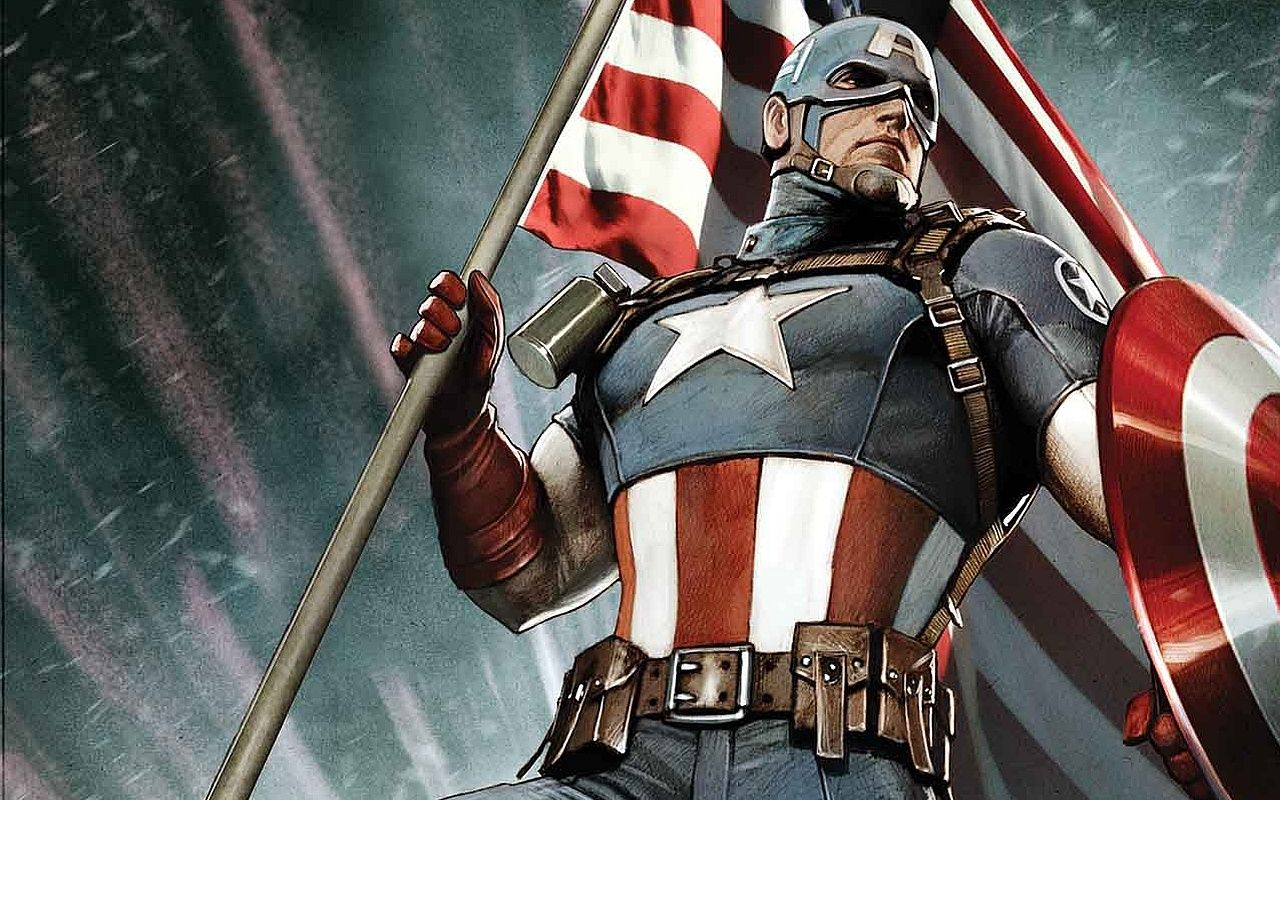
==== trail2/index.html @ 605866d4 "first commit in this trail" ====
<!doctype html>
<!-- Website template by freewebsitetemplates.com -->
<html>
<head>
	<meta charset="UTF-8">
	<meta name="viewport" content="width=device-width, initial-scale=1.0">
	<title>Spanish-Tourism</title>

	<link rel="stylesheet" href="https://maxcdn.bootstrapcdn.com/bootstrap/3.3.7/css/bootstrap.min.css" integrity="sha384-BVYiiSIFeK1dGmJRAkycuHAHRg32OmUcww7on3RYdg4Va+PmSTsz/K68vbdEjh4u" crossorigin="anonymous">
	<link rel="stylesheet" href="https://cdnjs.cloudflare.com/ajax/libs/animate.css/3.5.2/animate.min.css">
	<link rel="stylesheet" href="css/style.css" type="text/css">
	<link href="https://fonts.googleapis.com/css?family=Noto+Serif|Pacifico|Raleway|Slabo+27px" rel="stylesheet">


	<script src="js/jquery-3.2.1.js"></script>
	<script src="https://maxcdn.bootstrapcdn.com/bootstrap/3.3.7/js/bootstrap.min.js" integrity="sha384-Tc5IQib027qvyjSMfHjOMaLkfuWVxZxUPnCJA7l2mCWNIpG9mGCD8wGNIcPD7Txa" crossorigin="anonymous"></script>
    <script src="js/wow.min.js"></script>
	<script type="text/javascript" src="js/ajax-utils.js"></script>
    <script src="js/script.js"></script>
</head>
<body>
	<div id="wrapper">
			
	</div>
</body>
</html>
---- trail2/css/style.css ----
*{

}

.wrapper{
	position: relative;
}

.intro{
	background:url(../images/background.jpg);
	height : 800px;
	color: white;
}

.intro-heading{
	position: absolute;
	top:200px;
	left:100px;
	visibility:hidden;
}

.logo{
	position: absolute;
	top: 20px;
	left: 20px;
}

.intro-heading h1{
	font-family: 'Slabo 27px', serif;
	color: #c6d4fb;
	font-size: 38px;
}

.intro-cont{
	position: absolute;
	font-family:'Pacifico', cursive;
	width: 300px;
	top:320px;
	left: 30px;
	visibility: hidden;
}

.intro-cont p{
	font-size: 18px;
}

.extra-cont{
	position: absolute;
	top: 10px;
	right: 10px;
	width: 250px;
	visibility: hidden;
}

.shield1{
	visibility: hidden;
	position: absolute;
}

.shield2{
	visibility: hidden;
	position: absolute;
}

.shield3{
	visibility: hidden;
	position: absolute;
}

.shield1.bounceIn{
	-webkit-animation-duration: 1s;
 	-webkit-animation-delay: 2s;
	-moz-animation-duration: 1s;
 	-moz-animation-delay: 2s;
	-o-animation-duration: 1s;
 	-o-animation-delay: 2s;
	animation-duration: 1s;
 	animation-delay: 2s;
}

.shield2.bounceIn{
	-webkit-animation-duration: 1s;
 	-webkit-animation-delay: 2s;
	-moz-animation-duration: 1s;
 	-moz-animation-delay: 2s;
	-o-animation-duration: 1s;
 	-o-animation-delay: 2s;
	animation-duration: 1s;
 	animation-delay: 2s;
}

.shield3.bounceIn{
	-webkit-animation-duration: 1s;
 	-webkit-animation-delay: 2s;
	-moz-animation-duration: 1s;
 	-moz-animation-delay: 2s;
	-o-animation-duration: 1s;
 	-o-animation-delay: 2s;
	animation-duration: 1s;
 	animation-delay: 2s;
}

.shield1 img{
	width: 200px;
}

.shield2 img{
	width: 200px;
}
.shield3 img{
	width: 200px;
}

.shield-container{
	position: relative;
}

.shield-text{
	position: absolute;
	top:85px;
	left: 60px;
	color: white;
	z-index: 2;
}

.shield-text p {
	color: #01fff2;
	font-weight: bolder;
	font-size: 22px;
}

.shield2 .shield-text{
	left: 48px;
}


.shield3 .shield-text{
	left: 75px;
}
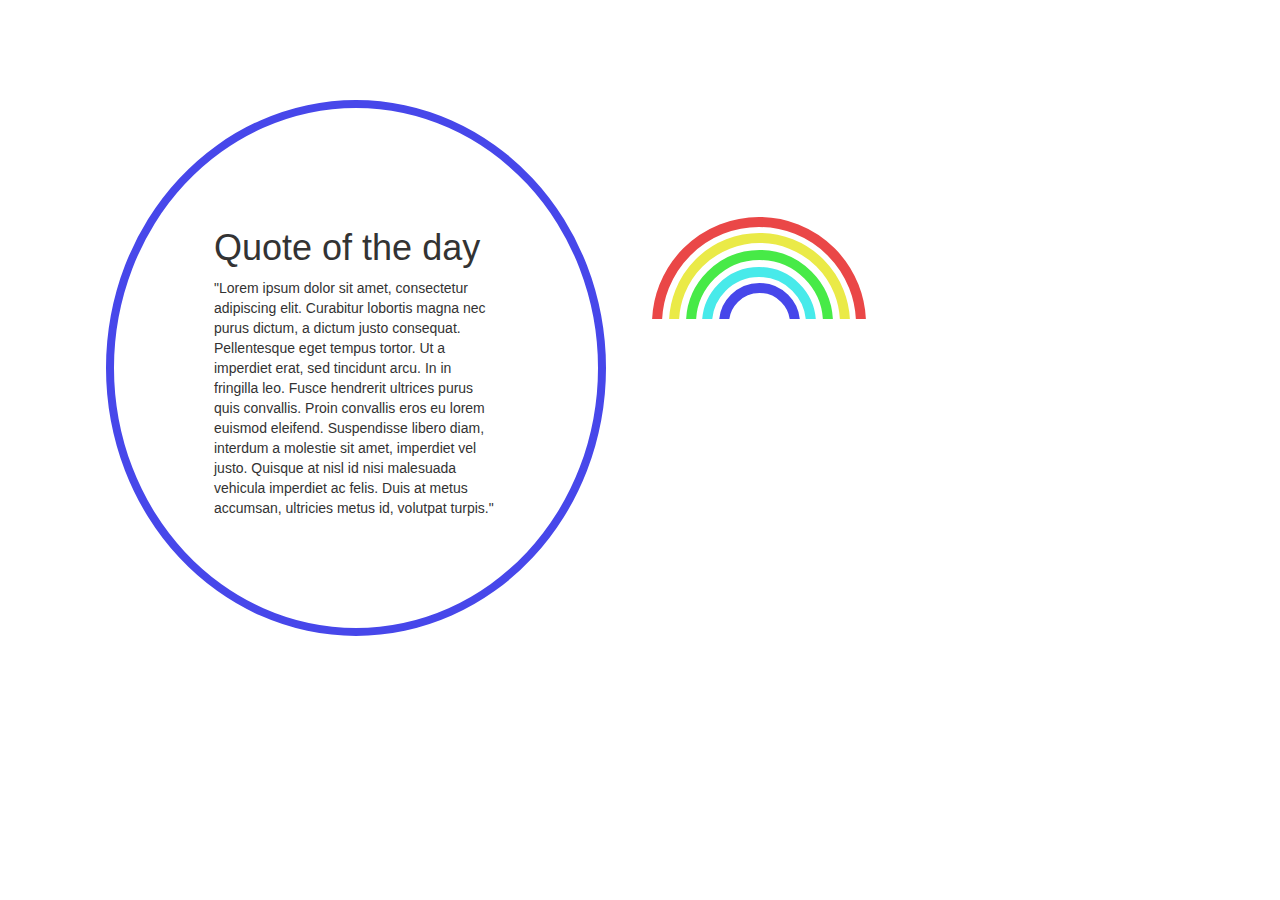
==== commit 1cad7331: "trail2" ====
--- a/trail2/index.html
+++ b/trail2/index.html
@@ -20,7 +20,34 @@
 </head>
 <body>
 	<div id="wrapper">
-			
+		<div class="loader">
+		
+			<div class="quote">
+				<div class="quote-head">
+					<h1>Quote of the day</h1>
+				</div>
+				<div class="quote-cont">
+					<p>"Lorem ipsum dolor sit amet, consectetur adipiscing elit. Curabitur lobortis magna nec purus dictum, a dictum justo consequat. Pellentesque eget tempus tortor. Ut a imperdiet erat, sed tincidunt arcu. In in fringilla leo. Fusce hendrerit ultrices purus quis convallis. Proin convallis eros eu lorem euismod eleifend. Suspendisse libero diam, interdum a molestie sit amet, imperdiet vel justo. Quisque at nisl id nisi malesuada vehicula imperdiet ac felis. Duis at metus accumsan, ultricies metus id, volutpat turpis."</p>				
+				</div>
+			</div>
+			<div class="cssload-loader-inner">
+				<div class="cssload-cssload-loader-line-wrap-wrap">
+					<div class="cssload-loader-line-wrap"></div>
+				</div>
+				<div class="cssload-cssload-loader-line-wrap-wrap">
+					<div class="cssload-loader-line-wrap"></div>
+				</div>
+				<div class="cssload-cssload-loader-line-wrap-wrap">
+					<div class="cssload-loader-line-wrap"></div>
+				</div>
+				<div class="cssload-cssload-loader-line-wrap-wrap">
+					<div class="cssload-loader-line-wrap"></div>
+				</div>
+				<div class="cssload-cssload-loader-line-wrap-wrap">
+					<div class="cssload-loader-line-wrap"></div>
+				</div>
+			</div>
+		</div>
 	</div>
 </body>
 </html>--- a/trail2/css/style.css
+++ b/trail2/css/style.css
@@ -136,4 +136,180 @@
 
 .shield3 .shield-text{
 	left: 75px;
+}
+
+.loader{
+}
+
+.quote{
+	position: absolute;
+	width: 500px;
+	padding: 100px;
+	border-radius: 50%;
+	border: 8px solid #4747ea;
+}
+
+.cssload-loader-inner {
+		height: 143px;
+		position: absolute;
+		
+		width: 238px;
+}
+
+.cssload-cssload-loader-line-wrap-wrap {
+		animation: cssload-spin 2300ms cubic-bezier(.175, .885, .32, 1.275) infinite;
+		-o-animation: cssload-spin 2300ms cubic-bezier(.175, .885, .32, 1.275) infinite;
+		-ms-animation: cssload-spin 2300ms cubic-bezier(.175, .885, .32, 1.275) infinite;
+		-webkit-animation: cssload-spin 2300ms cubic-bezier(.175, .885, .32, 1.275) infinite;
+		-moz-animation: cssload-spin 2300ms cubic-bezier(.175, .885, .32, 1.275) infinite;
+		box-sizing: border-box;
+		-o-box-sizing: border-box;
+		-ms-box-sizing: border-box;
+		-webkit-box-sizing: border-box;
+		-moz-box-sizing: border-box;
+		height: 119px;
+		left: 0;
+		overflow: hidden;
+		position: absolute;
+		top: 0;
+		transform-origin: 50% 100%;
+		-o-transform-origin: 50% 100%;
+		-ms-transform-origin: 50% 100%;
+		-webkit-transform-origin: 50% 100%;
+		-moz-transform-origin: 50% 100%;
+		width: 238px;
+}
+.cssload-loader-line-wrap {
+		border: 10px solid transparent;
+		border-radius: 100%;
+		-o-border-radius: 100%;
+		-ms-border-radius: 100%;
+		-webkit-border-radius: 100%;
+		-moz-border-radius: 100%;
+		box-sizing: border-box;
+		-o-box-sizing: border-box;
+		-ms-box-sizing: border-box;
+		-webkit-box-sizing: border-box;
+		-moz-box-sizing: border-box;
+		height: 238px;
+		left: 0;
+		margin: 0 auto;
+		position: absolute;
+		right: 0;
+		top: 0;
+		width: 238px;
+}
+.cssload-cssload-loader-line-wrap-wrap:nth-child(1) { animation-delay: -57.5ms;
+		-o-animation-delay: -57.5ms;
+		-ms-animation-delay: -57.5ms;
+		-webkit-animation-delay: -57.5ms;
+		-moz-animation-delay: -57.5ms; }
+.cssload-cssload-loader-line-wrap-wrap:nth-child(2) { animation-delay: -115ms;
+		-o-animation-delay: -115ms;
+		-ms-animation-delay: -115ms;
+		-webkit-animation-delay: -115ms;
+		-moz-animation-delay: -115ms; }
+.cssload-cssload-loader-line-wrap-wrap:nth-child(3) { animation-delay: -172.5ms;
+		-o-animation-delay: -172.5ms;
+		-ms-animation-delay: -172.5ms;
+		-webkit-animation-delay: -172.5ms;
+		-moz-animation-delay: -172.5ms; }
+.cssload-cssload-loader-line-wrap-wrap:nth-child(4) { animation-delay: -230ms;
+		-o-animation-delay: -230ms;
+		-ms-animation-delay: -230ms;
+		-webkit-animation-delay: -230ms;
+		-moz-animation-delay: -230ms; }
+.cssload-cssload-loader-line-wrap-wrap:nth-child(5) { animation-delay: -287.5ms;
+		-o-animation-delay: -287.5ms;
+		-ms-animation-delay: -287.5ms;
+		-webkit-animation-delay: -287.5ms;
+		-moz-animation-delay: -287.5ms; }
+
+.cssload-cssload-loader-line-wrap-wrap:nth-child(1) .cssload-loader-line-wrap {
+		border-color: rgb(234,71,71);
+		height: 214px;
+		width: 214px;
+		top: 17px;
+}
+.cssload-cssload-loader-line-wrap-wrap:nth-child(2) .cssload-loader-line-wrap {
+		border-color: rgb(234,234,71);
+		height: 181px;
+		width: 181px;
+		top: 33px;
+}
+.cssload-cssload-loader-line-wrap-wrap:nth-child(3) .cssload-loader-line-wrap {
+		border-color: rgb(71,234,71);
+		height: 147px;
+		width: 147px;
+		top: 50px;
+}
+.cssload-cssload-loader-line-wrap-wrap:nth-child(4) .cssload-loader-line-wrap {
+		border-color: rgb(71,234,234);
+		height: 114px;
+		width: 114px;
+		top: 67px;
+}
+.cssload-cssload-loader-line-wrap-wrap:nth-child(5) .cssload-loader-line-wrap {
+		border-color: rgb(71,71,234);
+		height: 81px;
+		width: 81px;
+		top: 83px;
+}
+
+
+
+
+@keyframes cssload-spin {
+		0%, 15% {
+		transform: rotate(0);
+		transform: rotate(0);
+	}
+	100% {
+		transform: rotate(360deg);
+		transform: rotate(360deg);
+	}
+}
+
+@-o-keyframes cssload-spin {
+		0%, 15% {
+		-o-transform: rotate(0);
+		transform: rotate(0);
+	}
+	100% {
+		-o-transform: rotate(360deg);
+		transform: rotate(360deg);
+	}
+}
+
+@-ms-keyframes cssload-spin {
+		0%, 15% {
+		-ms-transform: rotate(0);
+		transform: rotate(0);
+	}
+	100% {
+		-ms-transform: rotate(360deg);
+		transform: rotate(360deg);
+	}
+}
+
+@-webkit-keyframes cssload-spin {
+		0%, 15% {
+		-webkit-transform: rotate(0);
+		transform: rotate(0);
+	}
+	100% {
+		-webkit-transform: rotate(360deg);
+		transform: rotate(360deg);
+	}
+}
+
+@-moz-keyframes cssload-spin {
+		0%, 15% {
+		-moz-transform: rotate(0);
+		transform: rotate(0);
+	}
+	100% {
+		-moz-transform: rotate(360deg);
+		transform: rotate(360deg);
+	}
 }